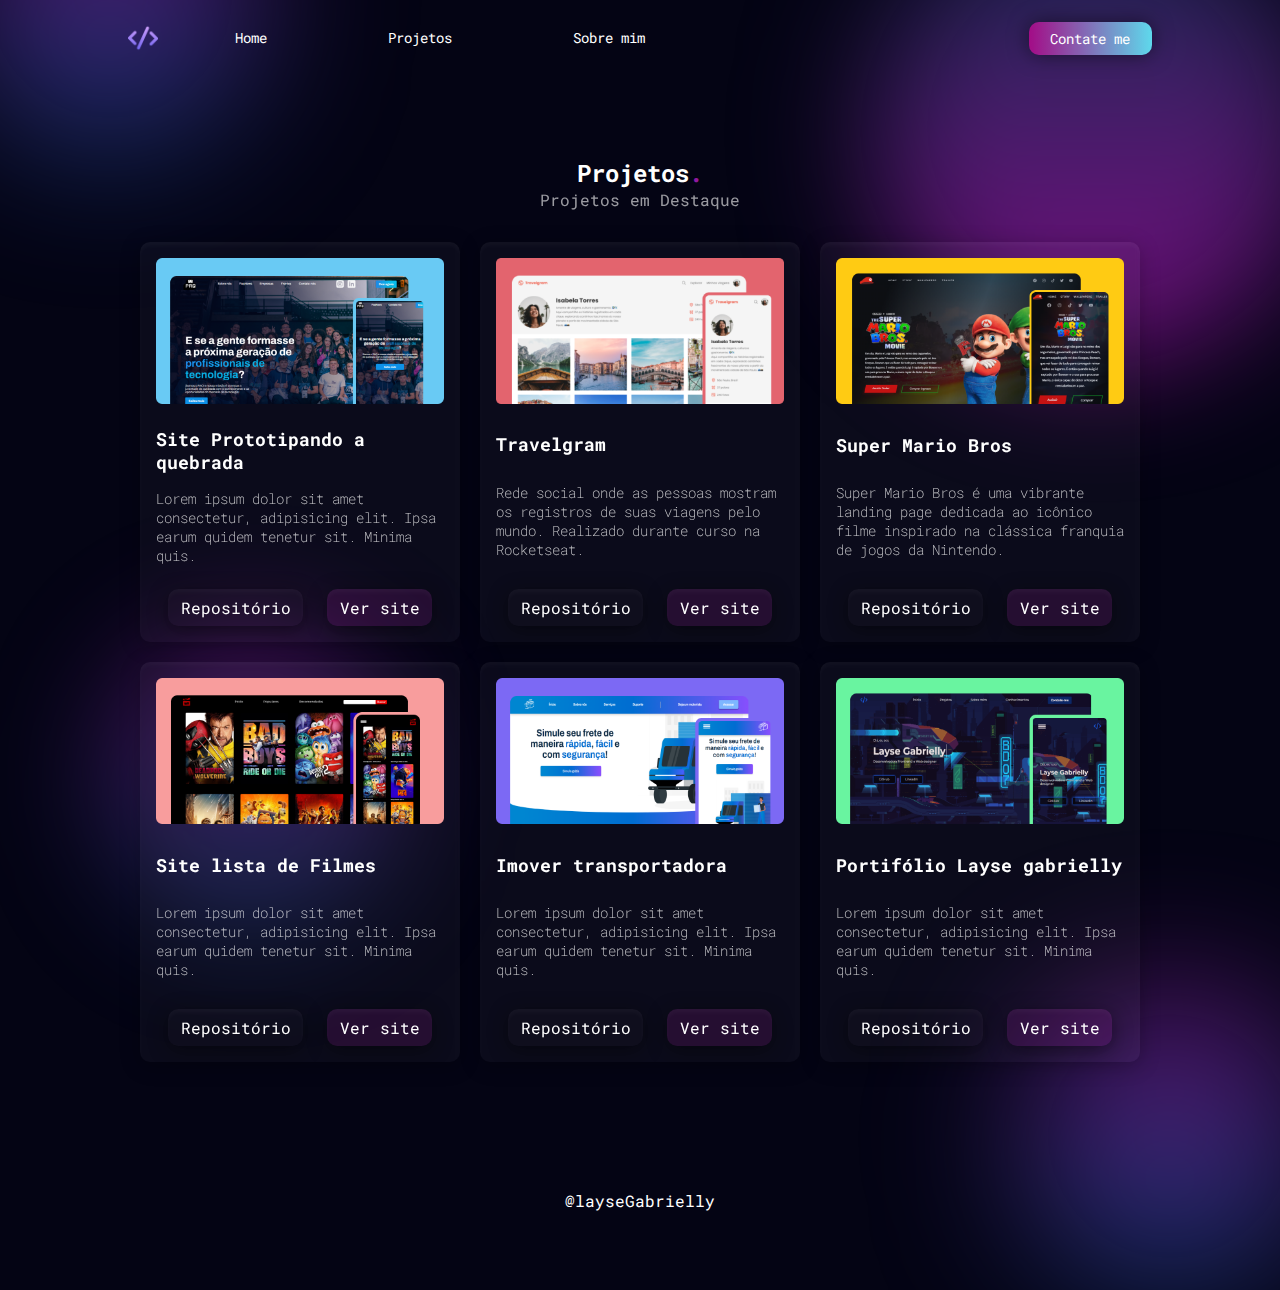
==== assets/páginas/projetos.html @ 4196073f "pastas organizadas" ====
<!DOCTYPE html>
<html lang="pt-br">
<head>
    <meta charset="UTF-8">
    <meta name="viewport" content="width=device-width, initial-scale=1.0">
    <link rel="shortcut icon" href="../img/logo.png" type="image/x-icon">
    <link rel="stylesheet" href="../../global.css">
    <link rel="stylesheet" href="../../styles/pagina-projetos.css">
    <title>Projetos</title>
</head>
<body>
    <!-- Gradientes do fundo-->
    <div class="gradient obj1"></div>
    <div class="gradient obj2"></div>
    <div class="gradient obj3"></div>
    <div class="gradient obj4"></div>

    <header class="display-flex">
        <img src="../img/logo.png" alt="">
        <nav class="display-flex">
            <a href="../../index.html">Home</a>
            <a href="#">Projetos</a>
            <a href="../../index.html#sobre-mim">Sobre mim</a>
        </nav>
        <a class="contate-me" href="#contato">Contate me</a>
    </header>

    <section class="projetos" id="projetos">
        <h2>Projetos<span>.</span></h2>
        <p>Projetos em Destaque</p>
        <div class="projetos-container">
          <!-- Os cards serão gerados aqui pelo JavaScript -->
        </div>
      </section>

      <footer>
        <div>
            <p>@layseGabrielly</p>
        </div>

    </footer>

      <script src="../js/projetos.js"></script>
</body>
</html>
---- global.css ----
@import url('https://fonts.googleapis.com/css2?family=Poppins:ital,wght@0,100;0,200;0,300;0,400;0,500;0,600;0,700;0,800;0,900;1,100;1,200;1,300;1,400;1,500;1,600;1,700;1,800;1,900&family=Roboto+Mono:ital,wght@0,100..700;1,100..700&display=swap');

@import url('styles/header.css');
@import url('styles/banner.css');
@import url('styles/projetos.css');
@import url('styles/sobre-mim.css');


@import url('styles/components/background-gradient.css');

* {
    margin: 0;
    padding: 0;
    box-sizing: border-box;
}

:root {
    --lg-cor-destaque: rgb(144, 25, 160);
    --lg-background-color: #040414;
    --lg-text-color: rgb(255, 255, 255);
}

html {
    scroll-behavior: smooth;
}

body {
    overflow-x: hidden;
    width: 100%;
    padding: 0 10%;
    max-width: 1320px;
    font-family: "Roboto Mono", monospace;
    background-color: var(--lg-background-color);
    color: var(--lg-text-color);

    /* Scrollbar personalizada */
    &::-webkit-scrollbar {
        width: 10px;
    }

    &::-webkit-scrollbar-track {
        background: var(--lg-background-color);
    }

    &::-webkit-scrollbar-thumb {
        background-color: var(--lg-cor-destaque);
        border-radius: 5px;
    }


    a {
        text-decoration: none;
        color: var(--lg-text-color);
    }

   footer {
    display: flex;
    align-items: center;
    justify-content: center;
    
    div {
        display: flex;
        align-items: center;
        justify-content: center;
        border-radius: 100% ;
        padding: 1em;
        width: 70%;

    }
   }

}


@media (max-width:700px) {
   body {
    padding: 0 2em;
   }
}

/*Utilitys*/
.display-flex {
    display: flex;
}

.flex-collumn {
    flex-direction: column;
}


/*animação float*/
@keyframes float {
    0% {
        transform: translatey(0px);
    }
    50% {
        transform: translatey(-20px);
    }
    100% {
        transform: translatey(0px);
    }
}
---- styles/pagina-projetos.css ----
header {
    background-color: rgba(255, 0, 0, 0);
}
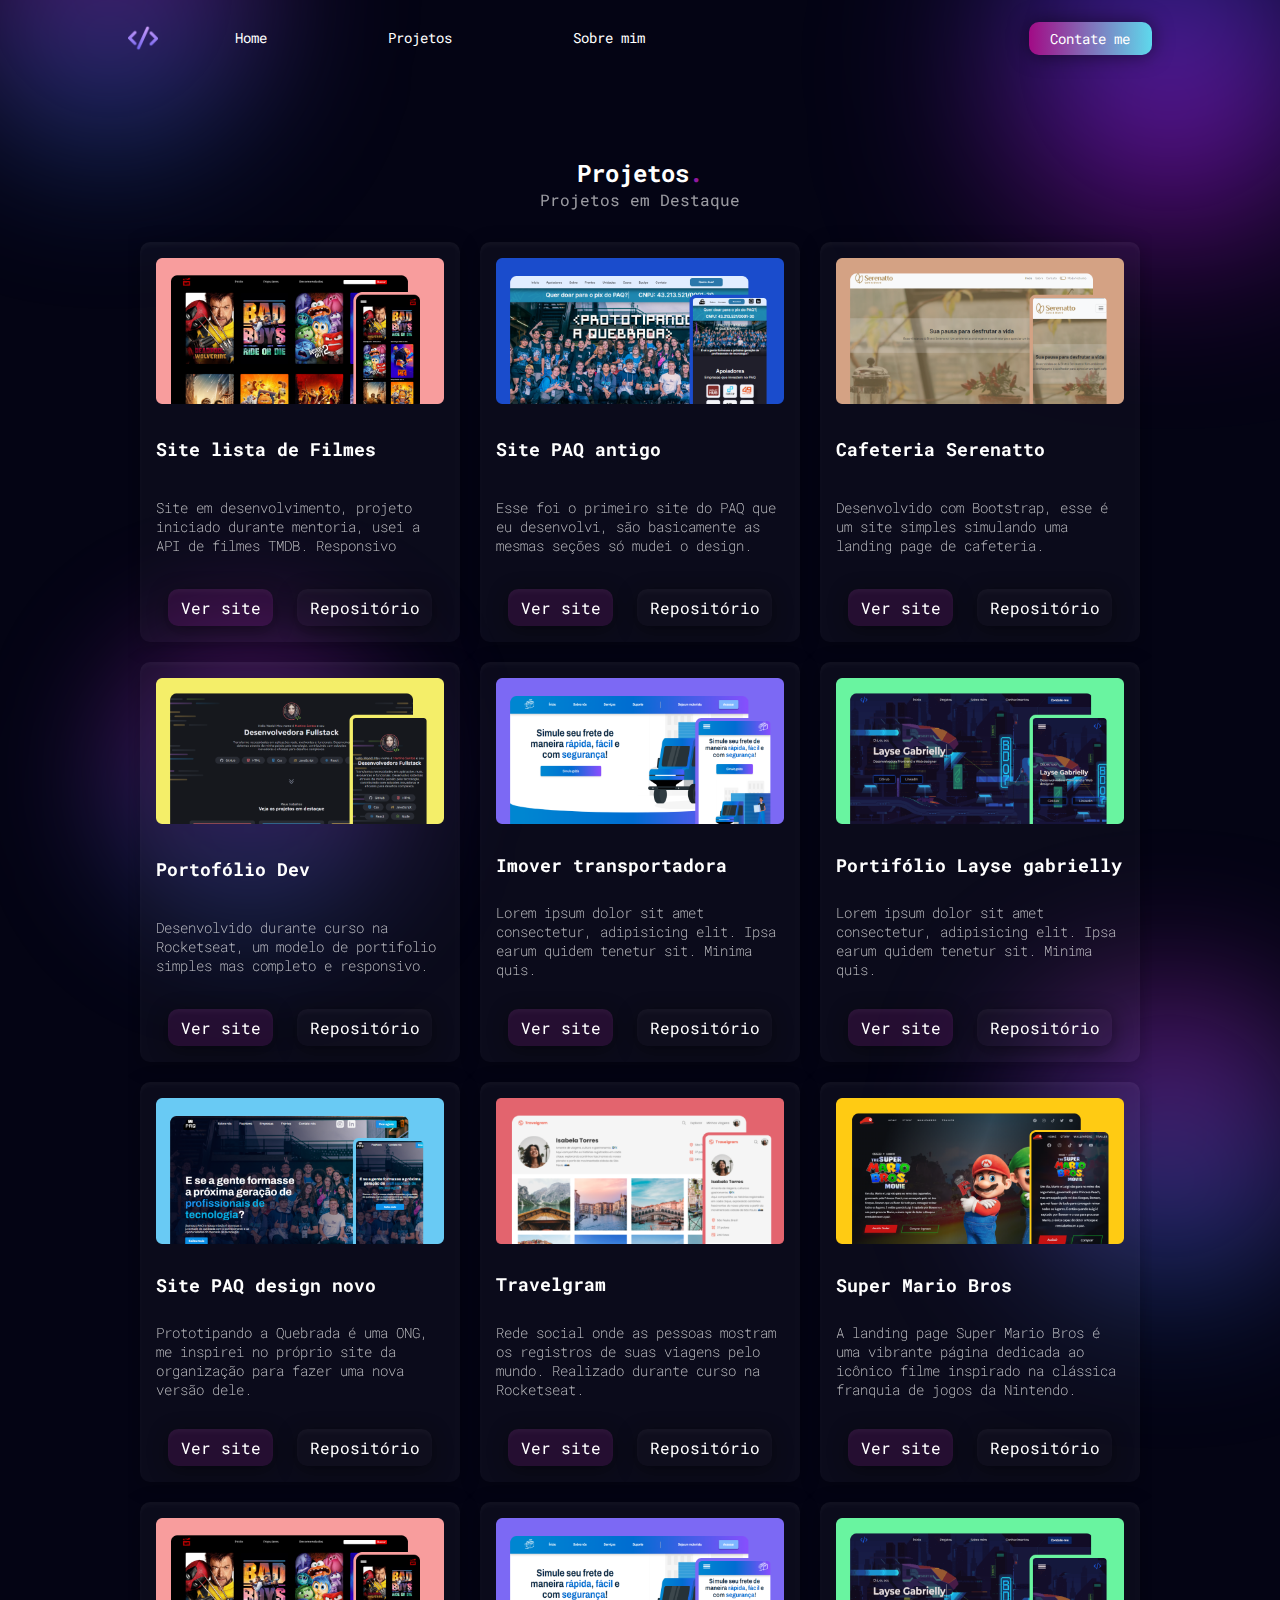
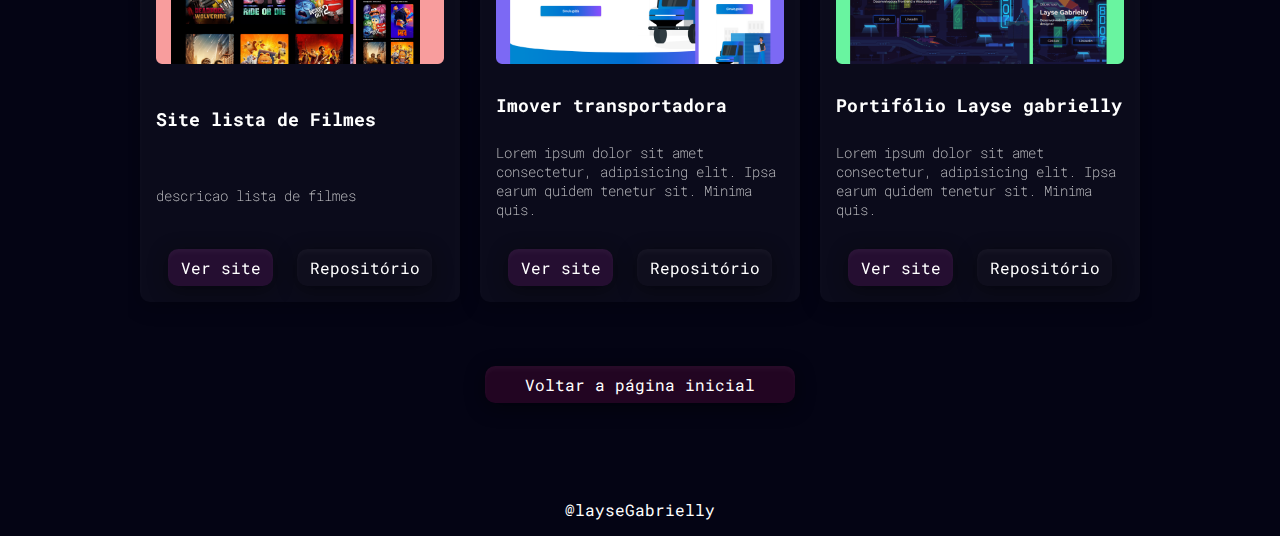
==== commit dce4c27b: "Arrumando os links dos projetos" ====
--- a/assets/páginas/projetos.html
+++ b/assets/páginas/projetos.html
@@ -4,6 +4,8 @@
     <meta charset="UTF-8">
     <meta name="viewport" content="width=device-width, initial-scale=1.0">
     <link rel="shortcut icon" href="../img/logo.png" type="image/x-icon">
+    <link rel="stylesheet" href="https://use.fontawesome.com/releases/v5.6.3/css/all.css"
+        integrity="sha384-UHRtZLI+pbxtHCWp1t77Bi1L4ZtiqrqD80Kn4Z8NTSRyMA2Fd33n5dQ8lWUE00s/" crossorigin="anonymous">
     <link rel="stylesheet" href="../../global.css">
     <link rel="stylesheet" href="../../styles/pagina-projetos.css">
     <title>Projetos</title>
@@ -25,14 +27,14 @@
         <a class="contate-me" href="#contato">Contate me</a>
     </header>
 
-    <section class="projetos" id="projetos">
+    <section  class="projetos" id="projetos">
         <h2>Projetos<span>.</span></h2>
         <p>Projetos em Destaque</p>
         <div class="projetos-container">
           <!-- Os cards serão gerados aqui pelo JavaScript -->
         </div>
+        <a class="bnt-projetos" href="../../index.html">Voltar a página inicial</a>
       </section>
-
       <footer>
         <div>
             <p>@layseGabrielly</p>
--- a/global.css
+++ b/global.css
@@ -53,6 +53,10 @@
         color: var(--lg-text-color);
     }
 
+    section {
+        overflow: hidden;
+    }
+
    footer {
     display: flex;
     align-items: center;
@@ -74,10 +78,19 @@
 
 @media (max-width:700px) {
    body {
+    width: 100vw;
+    overflow-x: hidden;
     padding: 0 2em;
    }
 }
 
+@media (max-width:500px) {
+    body {
+     width: 100vw;
+     overflow-x: hidden;
+     padding: 0 1em;
+    }
+ }
 /*Utilitys*/
 .display-flex {
     display: flex;
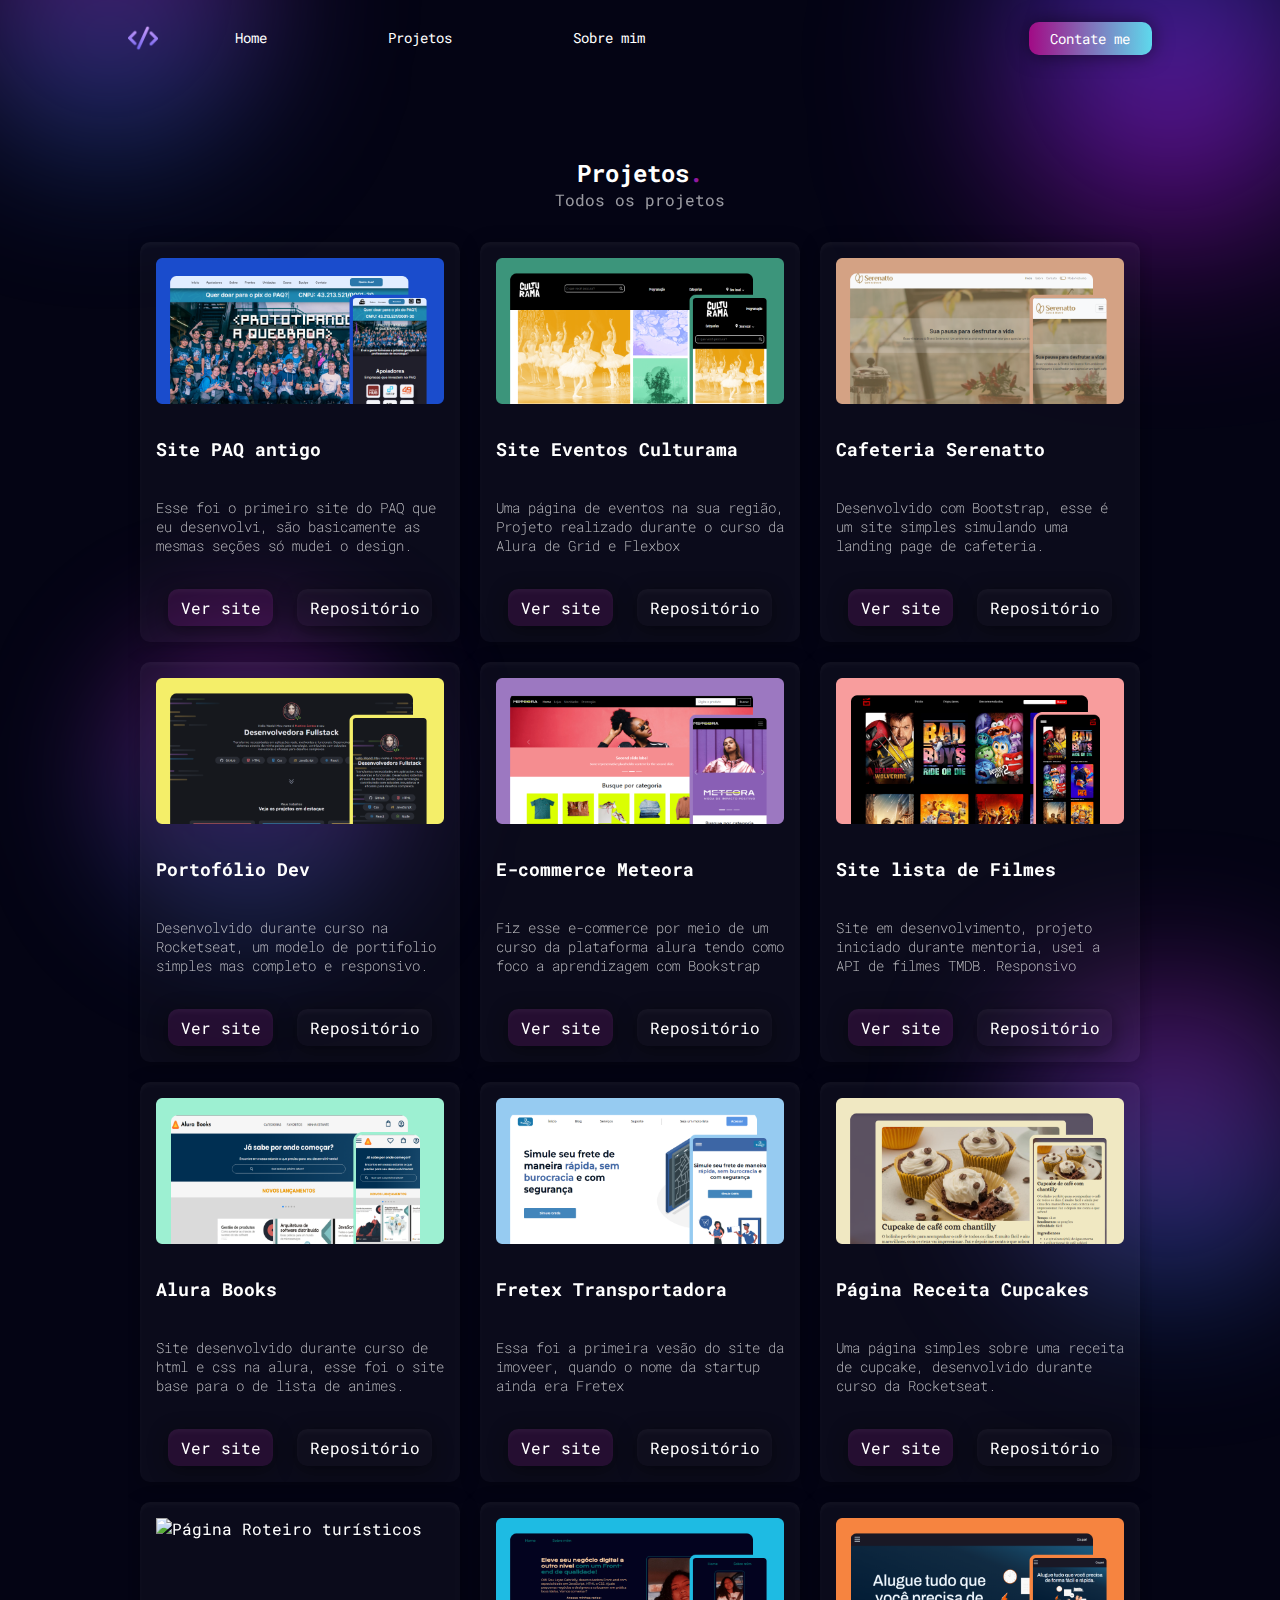
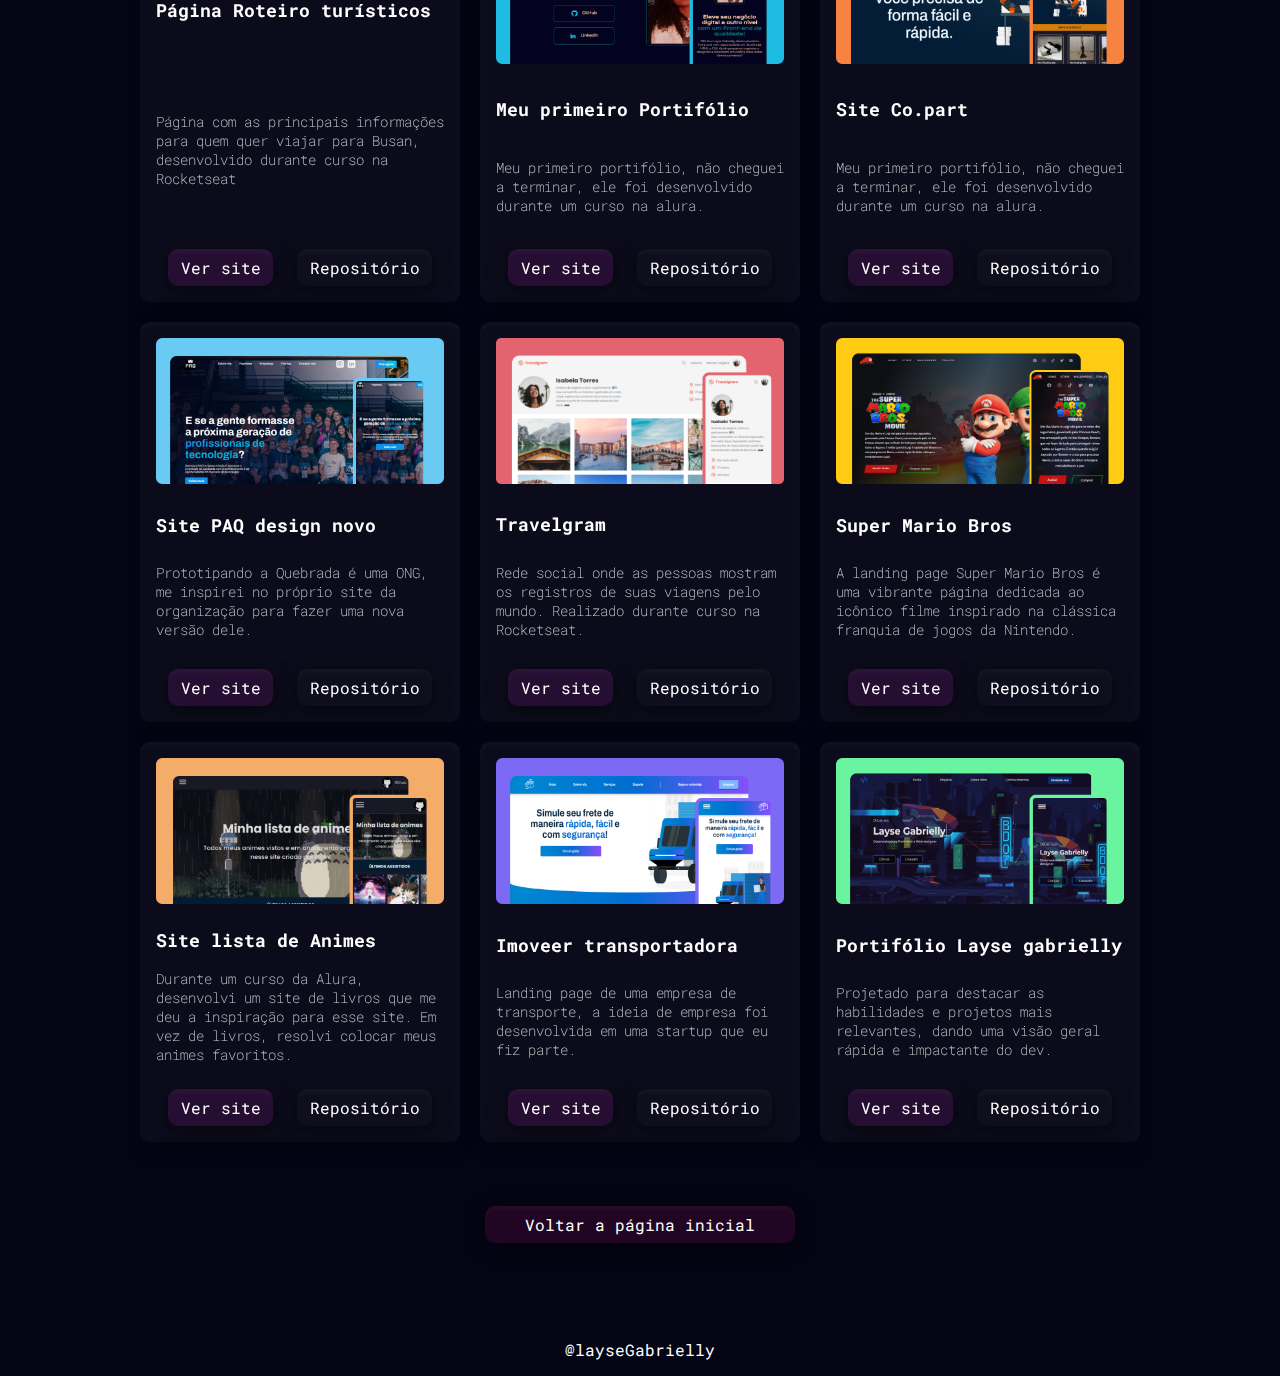
==== commit 1ca573a6: "arrumando link de vercel e repositório" ====
--- a/assets/páginas/projetos.html
+++ b/assets/páginas/projetos.html
@@ -24,12 +24,12 @@
             <a href="#">Projetos</a>
             <a href="../../index.html#sobre-mim">Sobre mim</a>
         </nav>
-        <a class="contate-me" href="#contato">Contate me</a>
+        <a class="contate-me" href="../../index.html#sobre-mim">Contate me</a>
     </header>
 
     <section  class="projetos" id="projetos">
         <h2>Projetos<span>.</span></h2>
-        <p>Projetos em Destaque</p>
+        <p>Todos os projetos</p>
         <div class="projetos-container">
           <!-- Os cards serão gerados aqui pelo JavaScript -->
         </div>
--- a/global.css
+++ b/global.css
@@ -78,7 +78,6 @@
 
 @media (max-width:700px) {
    body {
-    width: 100vw;
     overflow-x: hidden;
     padding: 0 2em;
    }
